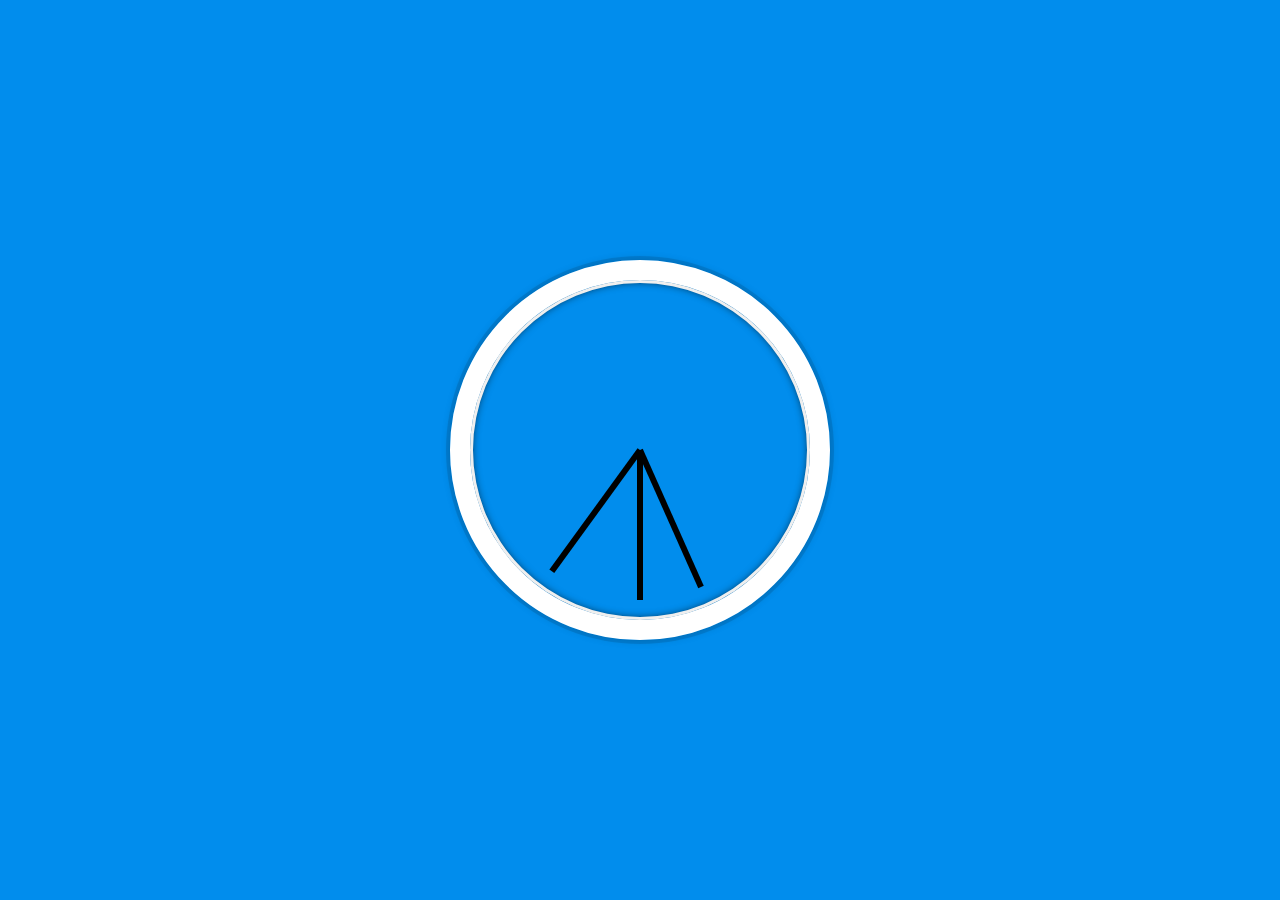
==== 02 - JS and CSS Clock/index.html @ 95031926 "css + js clock" ====
<!DOCTYPE html>
<html lang="en">
  <head>
    <meta charset="UTF-8" />
    <title>JS + CSS Clock</title>
  </head>
  <body>
    <div class="clock">
      <div class="clock-face">
        <div class="hand hour-hand"></div>
        <div class="hand min-hand"></div>
        <div class="hand second-hand"></div>
      </div>
    </div>

    <style>
      html {
        background: #018ded url(https://unsplash.it/1500/1000?image=881&blur=5);
        background-size: cover;
        font-family: "helvetica neue";
        text-align: center;
        font-size: 10px;
      }

      body {
        margin: 0;
        font-size: 2rem;
        display: flex;
        flex: 1;
        min-height: 100vh;
        align-items: center;
      }

      .clock {
        width: 30rem;
        height: 30rem;
        border: 20px solid white;
        border-radius: 50%;
        margin: 50px auto;
        position: relative;
        padding: 2rem;
        box-shadow: 0 0 0 4px rgba(0, 0, 0, 0.1), inset 0 0 0 3px #efefef,
          inset 0 0 10px black, 0 0 10px rgba(0, 0, 0, 0.2);
      }

      .clock-face {
        position: relative;
        width: 100%;
        height: 100%;
        transform: translateY(
          -3px
        ); /* account for the height of the clock hands */
      }

      .hand {
        width: 50%;
        height: 6px;
        background: black;
        position: absolute;
        top: 50%;
        transform-origin: 100%;
        transform: rotate(90deg);
        transition: all 0.05s;
        transition-timing-function: cubic-bezier(0.1, 2.7, 0.58, 1);
      }
    </style>

    <script src="app.js"></script>
  </body>
</html>
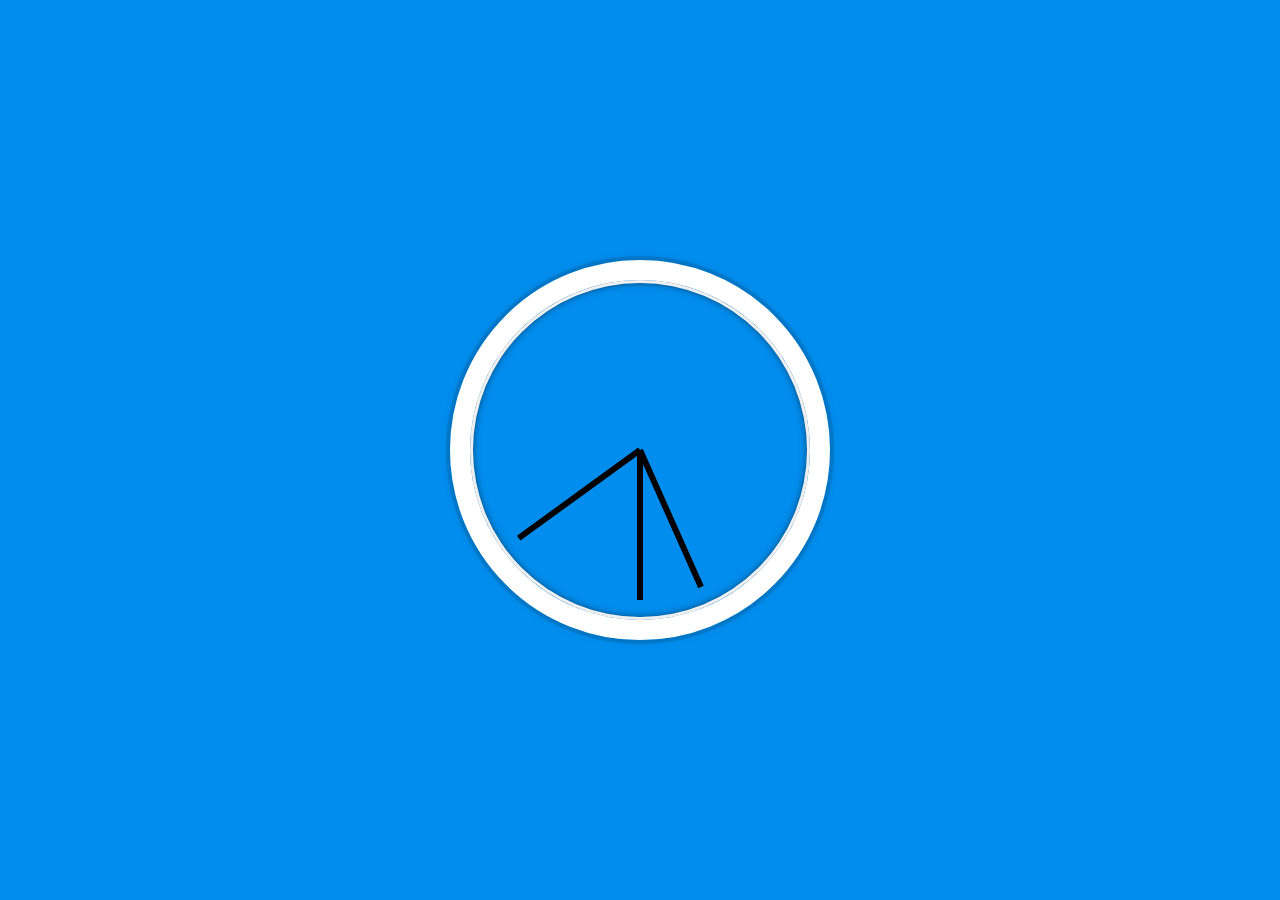
==== commit df13835c: "add seperate css files" ====
--- a/02 - JS and CSS Clock/index.html
+++ b/02 - JS and CSS Clock/index.html
@@ -3,6 +3,7 @@
   <head>
     <meta charset="UTF-8" />
     <title>JS + CSS Clock</title>
+    <link rel="stylesheet" href="style.css" />
   </head>
   <body>
     <div class="clock">
@@ -13,58 +14,6 @@
       </div>
     </div>
 
-    <style>
-      html {
-        background: #018ded url(https://unsplash.it/1500/1000?image=881&blur=5);
-        background-size: cover;
-        font-family: "helvetica neue";
-        text-align: center;
-        font-size: 10px;
-      }
-
-      body {
-        margin: 0;
-        font-size: 2rem;
-        display: flex;
-        flex: 1;
-        min-height: 100vh;
-        align-items: center;
-      }
-
-      .clock {
-        width: 30rem;
-        height: 30rem;
-        border: 20px solid white;
-        border-radius: 50%;
-        margin: 50px auto;
-        position: relative;
-        padding: 2rem;
-        box-shadow: 0 0 0 4px rgba(0, 0, 0, 0.1), inset 0 0 0 3px #efefef,
-          inset 0 0 10px black, 0 0 10px rgba(0, 0, 0, 0.2);
-      }
-
-      .clock-face {
-        position: relative;
-        width: 100%;
-        height: 100%;
-        transform: translateY(
-          -3px
-        ); /* account for the height of the clock hands */
-      }
-
-      .hand {
-        width: 50%;
-        height: 6px;
-        background: black;
-        position: absolute;
-        top: 50%;
-        transform-origin: 100%;
-        transform: rotate(90deg);
-        transition: all 0.05s;
-        transition-timing-function: cubic-bezier(0.1, 2.7, 0.58, 1);
-      }
-    </style>
-
     <script src="app.js"></script>
   </body>
 </html>
--- a/02 - JS and CSS Clock/style.css
+++ b/02 - JS and CSS Clock/style.css
@@ -0,0 +1,47 @@
+html {
+  background: #018ded url(https://unsplash.it/1500/1000?image=881&blur=5);
+  background-size: cover;
+  font-family: "helvetica neue";
+  text-align: center;
+  font-size: 10px;
+}
+
+body {
+  margin: 0;
+  font-size: 2rem;
+  display: flex;
+  flex: 1;
+  min-height: 100vh;
+  align-items: center;
+}
+
+.clock {
+  width: 30rem;
+  height: 30rem;
+  border: 20px solid white;
+  border-radius: 50%;
+  margin: 50px auto;
+  position: relative;
+  padding: 2rem;
+  box-shadow: 0 0 0 4px rgba(0, 0, 0, 0.1), inset 0 0 0 3px #efefef,
+    inset 0 0 10px black, 0 0 10px rgba(0, 0, 0, 0.2);
+}
+
+.clock-face {
+  position: relative;
+  width: 100%;
+  height: 100%;
+  transform: translateY(-3px); /* account for the height of the clock hands */
+}
+
+.hand {
+  width: 50%;
+  height: 6px;
+  background: black;
+  position: absolute;
+  top: 50%;
+  transform-origin: 100%;
+  transform: rotate(90deg);
+  transition: all 0.05s;
+  transition-timing-function: cubic-bezier(0.1, 2.7, 0.58, 1);
+}
